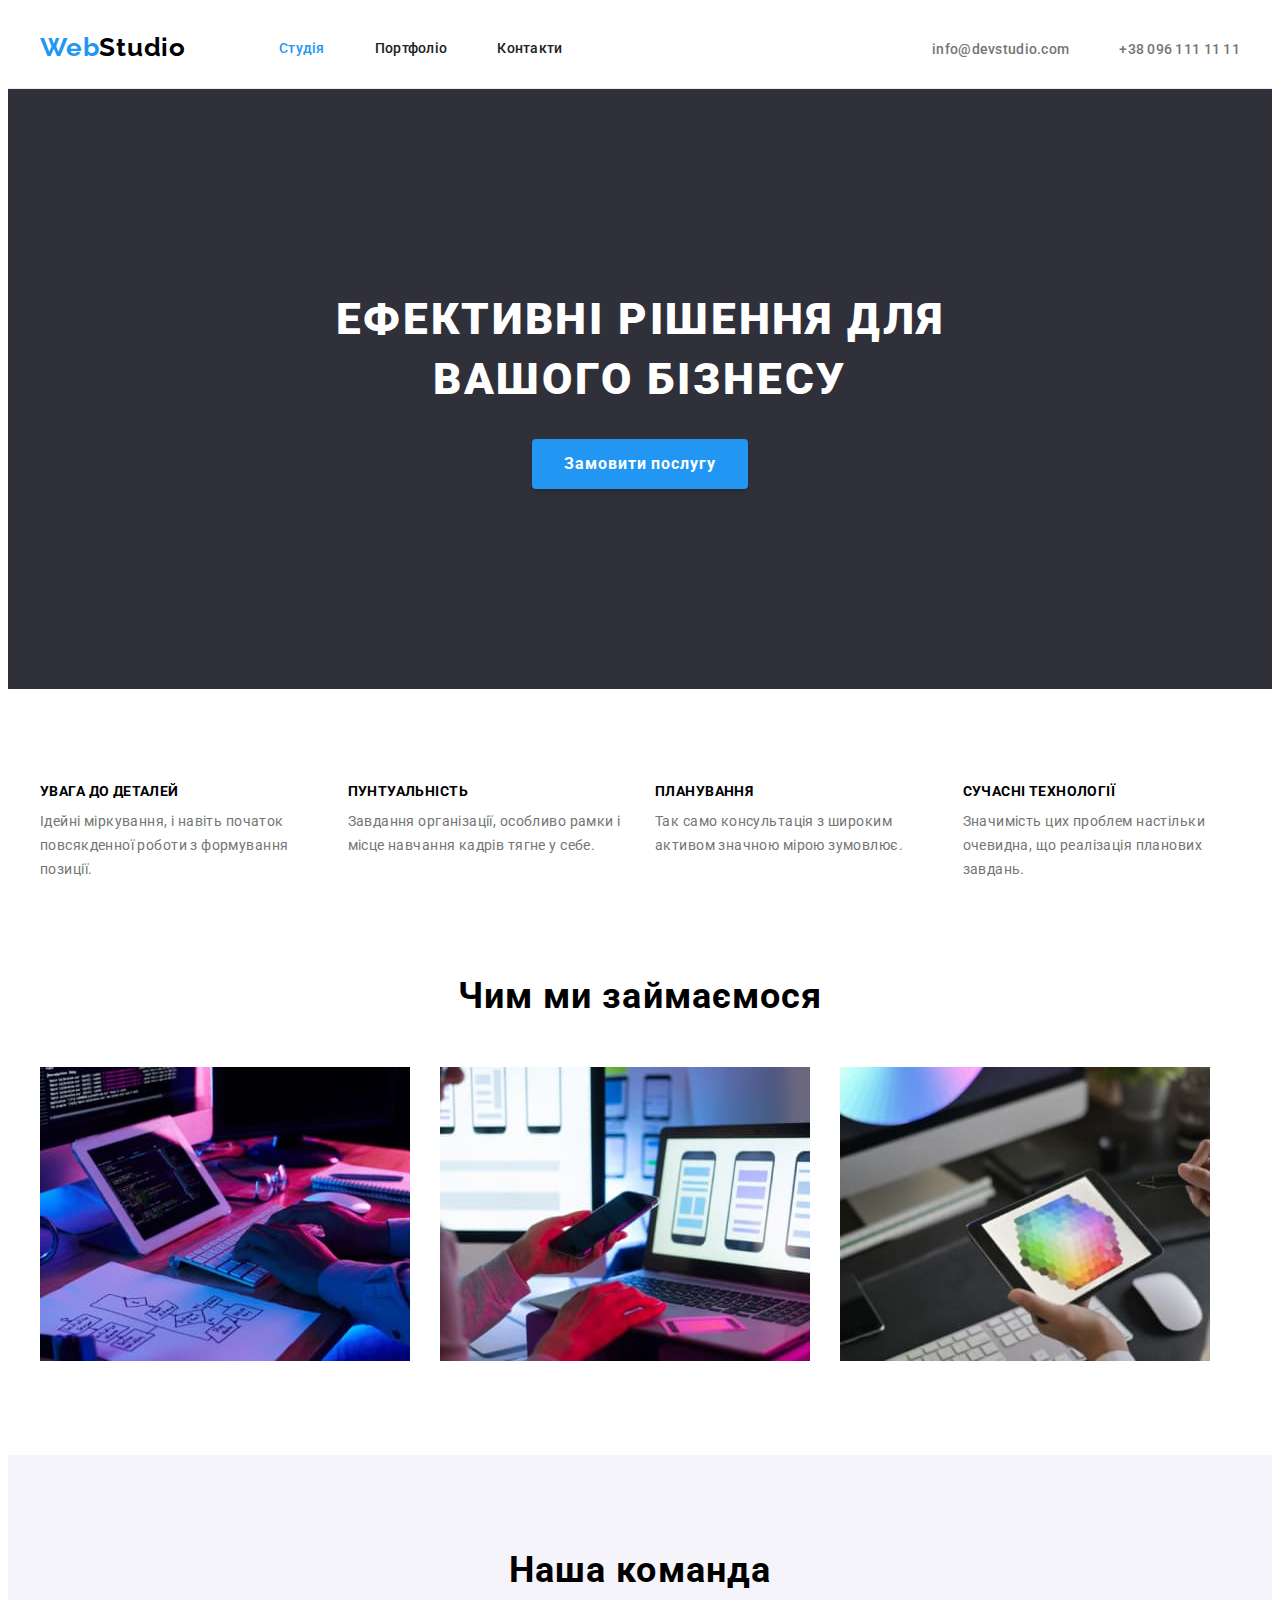
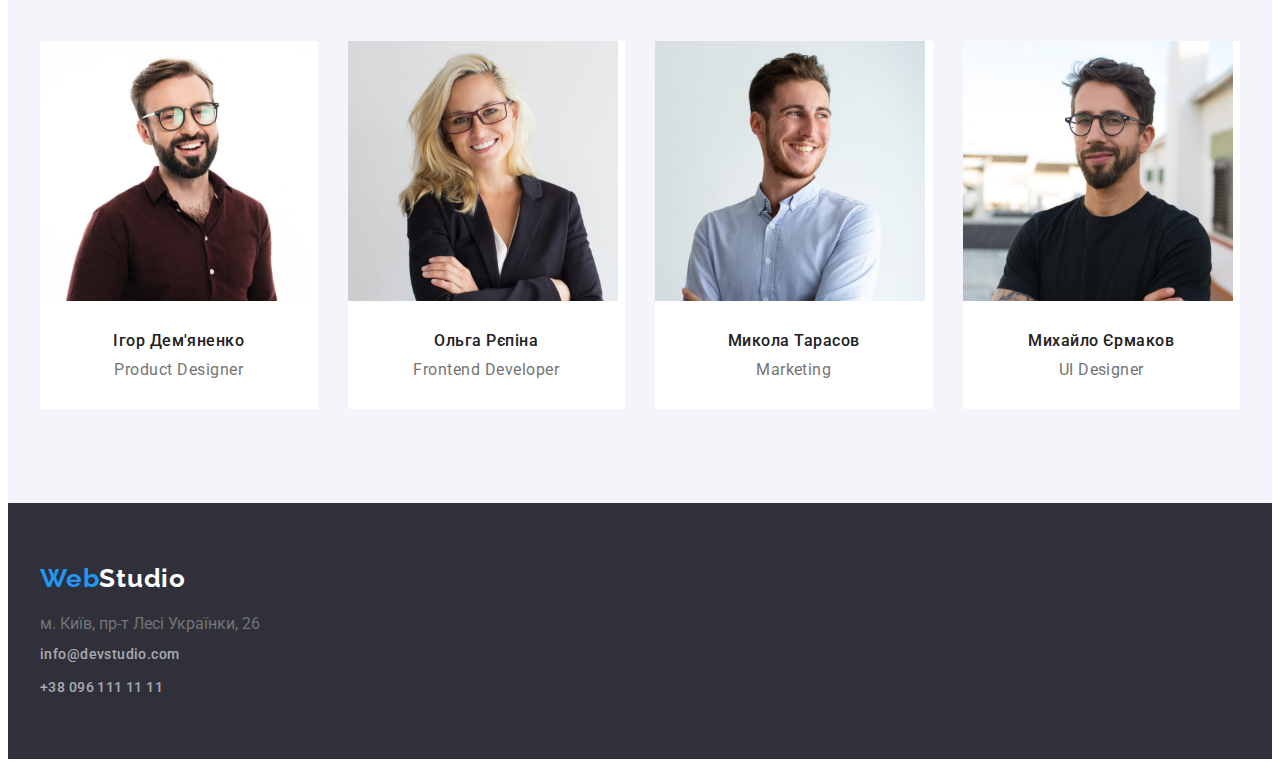
==== index.html @ ec24924f "start" ====
<!DOCTYPE html>
<html lang="uk">
  <head>
    <meta charset="UTF-8" />
    <meta http-equiv="X-UA-Compatible" content="IE=edge" />
    <meta name="viewport" content="width=device-width, initial-scale=1.0" />
    <title>Web Studio</title>
    <link
      rel="stylesheet"
      href="https://cdnjs.cloudflare.com/ajax/libs/modern-normalize/1.1.0/modern-normalize.min.css"
      integrity="sha512-wpPYUAdjBVSE4KJnH1VR1HeZfpl1ub8YT/NKx4PuQ5NmX2tKuGu6U/JRp5y+Y8XG2tV+wKQpNHVUX03MfMFn9Q=="
      crossorigin="anonymous"
      referrerpolicy="no-referrer"
    />
    <link rel="preconnect" href="https://fonts.gstatic.com" crossorigin />
    <link
      href="https://fonts.googleapis.com/css2?family=Raleway:wght@700&family=Roboto:wght@400;500;700;900&display=swap"
      rel="stylesheet"
    />
    <link rel="stylesheet" href="./styles/styles.css" />
  </head>
  <body>
    <header class="header">
      <div class="container main-nav">
        <nav>
          <a href="./index.html" class="logo-web"
            >Web<span class="logo-studio">Studio</span></a
          >
          <ul class="site-nav list">
            <li class="nav-item">
              <a href="./index.html" class="link current">Студія</a>
            </li>
            <li class="nav-item">
              <a href="./portfolio.html" class="link">Портфоліо</a>
            </li>
            <li class="nav-item"><a href="#" class="link">Контакти</a></li>
          </ul>
        </nav>
        <ul class="contacts list">
          <li class="nav-item">
            <a href="mailto:info@devstudio.com" class="contact"
              >info@devstudio.com</a
            >
          </li>
          <li class="nav-item">
            <a href="tel:+380961111111" class="contact">+38 096 111 11 11</a>
          </li>
        </ul>
      </div>
    </header>

    <main>
      <section class="hero">
        <div class="container">
          <h1 class="hero-tittle">Ефективні рішення для вашого бізнесу</h1>
          <button type="button" class="button">Замовити послугу</button>
        </div>
      </section>

      <section class="features-head section">
        <div class="container">
          <h2 class="section-tittle invisible">Наш підхід</h2>
          <ul class="features">
            <li class="features-item">
              <h3 class="features-tittle">Увага до деталей</h3>
              <p class="features-text">
                Ідейні міркування, і навіть початок повсякденної роботи з
                формування позиції.
              </p>
            </li>
            <li class="features-item">
              <h3 class="features-tittle">Пунтуальність</h3>
              <p class="features-text">
                Завдання організації, особливо рамки і місце навчання кадрів
                тягне у себе.
              </p>
            </li>
            <li class="features-item">
              <h3 class="features-tittle">Планування</h3>
              <p class="features-text">
                Так само консультація з широким активом значною мірою зумовлює.
              </p>
            </li>
            <li class="features-item">
              <h3 class="features-tittle">Сучасні технології</h3>
              <p class="features-text">
                Значимість цих проблем настільки очевидна, що реалізація
                планових завдань.
              </p>
            </li>
          </ul>
        </div>
      </section>
      <section class="our-work section">
        <div class="container">
          <h2 class="our-work-head section-tittle">Чим ми займаємося</h2>
          <ul class="our-work-list list">
            <li class="our-work-item">
              <p>
                <img
                  src="./images/img11.jpg"
                  alt="Комп’ютерні додатки"
                  width="370"
                  height="294"
                />
              </p>
            </li>
            <li class="our-work-item">
              <p>
                <img
                  src="./images/img12.jpg"
                  alt="Мобільні додатки"
                  width="370"
                  height="294"
                />
              </p>
            </li>
            <li class="our-work-item">
              <p>
                <img
                  src="./images/img13.jpg"
                  alt="Дизайнерські рішення"
                  width="370"
                  height="294"
                />
              </p>
            </li>
          </ul>
        </div>
      </section>
      <section class="section team">
        <div class="container">
          <h2 class="our-team section-tittle">Наша команда</h2>
          <ul class="our-team-list list">
            <li class="our-team-item">
              <img
                src="./images/img21.jpg"
                alt="Фото Ігор Дем'яненко"
                width="270"
                height="260"
              />
              <div class="our-team-personal">
                <h3>Ігор Дем'яненко</h3>
                <p lang="en">Product Designer</p>
              </div>
            </li>
            <li class="our-team-item">
              <img
                src="./images/img22.jpg"
                alt="Фото Ольга Рєпіна"
                width="270"
                height="260"
              />
              <div class="our-team-personal">
                <h3>Ольга Рєпіна</h3>
                <p lang="en">Frontend Developer</p>
              </div>
            </li>
            <li class="our-team-item">
              <img
                src="./images/img23.jpg"
                alt="Фото Микола Тарасов"
                width="270"
                height="260"
              />
              <div class="our-team-personal">
                <h3>Микола Тарасов</h3>
                <p lang="en">Marketing</p>
              </div>
            </li>
            <li class="our-team-item">
              <img
                src="./images/img24.jpg"
                alt="Фото Михайло Єрмаков"
                width="270"
                height="260"
              />
              <div class="our-team-personal">
                <h3>Михайло Єрмаков</h3>
                <p lang="en">UI Designer</p>
              </div>
            </li>
          </ul>
        </div>
      </section>
      <footer class="footer">
        <div class="container">
          <a href="/index.html" class="logo-web"
            >Web<span class="logo-studio">Studio</span></a
          >
          <address class="footer-cont">
            <ul class="footer-list list">
              <li class="footer-item"
                <a
                  href="https://goo.gl/maps/CPtrU1FHBa2aNyZL9"
                  target="_blank"
                  rel="noopener noreferrer nofollow"
                  class="adress"
                  >м. Київ, пр-т Лесі Українки, 26</a
                >
              </li>
              <li class="footer-item">
                <a href="mailto:info@devstudio.com" class="adress contact"
                  >info@devstudio.com</a
                >
              </li>
              <li class="footer-item">
                <a href="tel:+380961111111" class="contact"
                  >+38 096 111 11 11</a
                >
              </li>
            </ul>
          </address>
        </div>
      </footer>
    </main>
  </body>
</html>
---- styles/styles.css ----
:root {
  --primary-text-color: #757575;
  --secondary-text-color: #212121;
  --white-color: #ffffff;
  --black-color: #000000;
  --background-our-team: #f5f4fa;
  --background-hero-footer: #2f303a;
  --accent-color: #2196f3;
  --footer-contacts: rgba(255, 255, 255, 0.6);
  --portfolio-works: #eeeeee;
  --us-distance: 94px;
}
p,
h1,
h2,
h3,
h4,
h5,
h6 {
  margin: 0;
}
ul,
ol {
  margin: 0;
  padding-left: 0;
}
button {
  cursor: pointer;
}
address {
  font-style: normal;
}
img {
  display: block;
  max-width: 100%;
  height: auto;
}
body {
  background-color: var(--white-color);
  color: var(--primary-text-color);
  font-family: "Roboto", sans-serif;
}
.list {
  list-style: none;
}
.link,
.contact {
  text-decoration: none;
  font-weight: 500;
  font-size: 14px;
  line-height: calc(16 / 14);
  letter-spacing: 0.02em;
}
.link {
  color: var(--secondary-text-color);
}
.container {
  width: 1200px;
  padding-left: 15px;
  padding-right: 15px;
  margin: 0 auto;
}
/* NAV */
.header {
  border-bottom: 1px solid rgba(236, 236, 236, 1);
}
.main-nav {
  display: flex;
  align-items: center;
  justify-content: space-between;
}
nav {
  display: flex;
  align-items: center;
}
.site-nav {
  display: flex;
  margin-left: 93px;
}
.contacts {
  display: flex;
  margin-left: auto;
}
.contacts .nav-item:not(:last-child),
.site-nav .nav-item:not(:last-child) {
  margin-right: 50px;
}
.logo-web,
.logo-studio {
  text-decoration: none;
  font-family: "Raleway";
  font-style: normal;
  font-weight: 700;
  font-size: 26px;
  line-height: calc(31 / 26);
  letter-spacing: 0.03em;
}
.logo-web {
  color: var(--accent-color);
  padding-top: 24px;
  padding-bottom: 25px;
}
.logo-studio {
  color: var(--black-color);
}
.site-nav .link {
  padding-top: 32px;
  padding-bottom: 32px;
}
.site-nav .link {
  display: block;
}
.site-nav .link:hover,
.site-nav .link:focus {
  color: var(--accent-color);
}
.site-nav .link.current {
  color: var(--accent-color);
}
.contact {
  color: var(--primary-text-color);
}

.contacts a {
  padding: 32px 0px;
}

.contacts .contact:hover,
.contacts .contact:focus {
  color: var(--accent-color);
}
/* HERO */
.hero {
  background-color: var(--background-hero-footer);
  padding-top: 200px;
  padding-bottom: 200px;
}
.hero-tittle {
  max-width: 696px;
  margin-left: auto;
  margin-right: auto;
  margin-bottom: 30px;
  font-weight: 900;
  font-size: 44px;
  line-height: calc(60 / 44);
  text-align: center;
  letter-spacing: 0.06em;
  text-transform: uppercase;
  color: var(--white-color);
}
.button {
  font-family: inherit;
  font-weight: 700;
  font-size: 16px;
  line-height: calc(30 / 16);
  display: flex;
  display: block;
  align-items: center;
  text-align: center;
  letter-spacing: 0.06em;
  color: var(--white-color);
  background: var(--accent-color);
  box-shadow: 0px 4px 4px rgba(0, 0, 0, 0.15);
  border: none;
  border-radius: 4px;
  cursor: pointer;
  min-width: 216px;
  padding: 10px 32px;
  margin: 0 auto;
}
.button:hover,
.button:focus {
  background-color: #188ce8;
}
/* Features */
.invisible {
  position: absolute;
  white-space: nowrap;
  width: 1px;
  height: 1px;
  overflow: hidden;
  border: 0;
  padding: 0;
  clip: rect(0 0 0 0);
  clip-path: inset(50%);
  margin: -1px;
}

.section-tittle {
  font-weight: 700;
  font-size: 36px;
  line-height: calc(42 / 36);
  text-align: center;
  letter-spacing: 0.03em;
  color: var(--black-color);
}
.features {
  list-style: none;
  display: flex;
  gap: 30px;
}
.features-tittle {
  font-weight: 700;
  font-size: 14px;
  line-height: calc(16 / 14);
  letter-spacing: 0.03em;
  text-transform: uppercase;
  color: var(--black-color);
  margin-bottom: 10px;
}
.features-item {
  flex-basis: calc((100% - 90px) / 4);
}
.features-text {
  font-size: 14px;
  line-height: calc(24 / 14);
  letter-spacing: 0.03em;
  color: var(--primary-text-color);
}
.features-head {
  padding: var(--us-distance) 0;
}
/* OUR WORK */
.our-work {
  padding-bottom: var(--us-distance);
}
.our-work-head {
  margin-bottom: 50px;
}
.our-work-item {
  width: calc((100%-60px) / 3);
}

.our-work-list {
  display: flex;
  gap: 30px;
}

/* OUR TEAM */
.team {
  padding: var(--us-distance) 0;
}
.our-team-list {
  display: flex;
  gap: 30px;
}
.our-team-item {
  flex-basis: calc((100% - 90px) / 4);
}
.section.team {
  background-color: var(--background-our-team);
}
.our-team {
  margin-bottom: 50px;
}
.section.team p,
.section.team h3 {
  font-size: 16px;
  line-height: calc(19 / 16);
  text-align: center;
  letter-spacing: 0.03em;
}

.section.team h3 {
  font-weight: 500;
  color: var(--secondary-text-color);
  margin-bottom: 10px;
}
.section.team p {
  color: var(--primary-text-color);
}
.section.team li {
  background-color: var(--white-color);
}
.our-team-personal {
  padding: 30px;
}
/*Footer section*/
.footer {
  background-color: var(--background-hero-footer);
  padding: 60px 0;
}
.footer .logo-studio {
  color: var(--white-color);
}
.footer .logo-web {
  display: flex;
  padding: 0;
  margin-bottom: 20px;
}

.footer .adress,
.footer .contact {
  text-decoration: none;
  font-size: 14px;
  line-height: calc(24 / 14);
  letter-spacing: 0.03em;
  font-style: normal;
}
.footer .adress {
  color: var(--white-color);
}
.footer .contact {
  color: var(--footer-contacts);
}
.footer-item:not(:last-child) {
  margin-bottom: 9px;
}

/*Porrtfolio*/
.our-works-section {
  padding: var(--us-distance) 0px;
}
.our-works-button {
  font-family: inherit;
  font-weight: 500;
  font-size: 16px;
  line-height: calc(26 / 16);
  text-align: center;
  letter-spacing: 0.03em;
  color: var(--secondary-text-color);
  border: none;
  height: 38px;
  left: 593px;
  top: 174px;
  background: var(--background-our-team);
  border-radius: 4px;
  cursor: pointer;
  padding: 6px 22px;
}
.our-works {
  display: flex;
  flex-wrap: wrap;
  gap: 8px;
  max-width: 575px;
  margin-left: auto;
  margin-right: auto;
  margin-left: auto;
  margin-right: auto;
  margin-bottom: 50px;
}
.our-works-button:hover,
.our-works-button:focus {
  height: 38px;
  left: 593px;
  top: 174px;
  color: var(--portfolio-works);
  background: var(--accent-color);
  box-shadow: 0px 3px 1px rgba(0, 0, 0, 0.1);
  border-radius: 4px;
}
.example-name {
  margin-bottom: 4px;
  font-weight: 700;
  font-size: 18px;
  line-height: 2;
  letter-spacing: 0.06em;
  color: var(--black-color);
}
.example-descr {
  font-size: 16px;
  line-height: calc(30 / 16);
  letter-spacing: 0.03em;
}
.examle li {
  background-color: #eeeeee;
}
.example {
  display: flex;
  flex-wrap: wrap;
  gap: 30px;
}
.example-item {
  width: calc((100% - 60px) / 3);
}
.example-text {
  padding: 20px 24px;
  border: 1px solid rgba(238, 238, 238, 1);
  border-top: none;
}
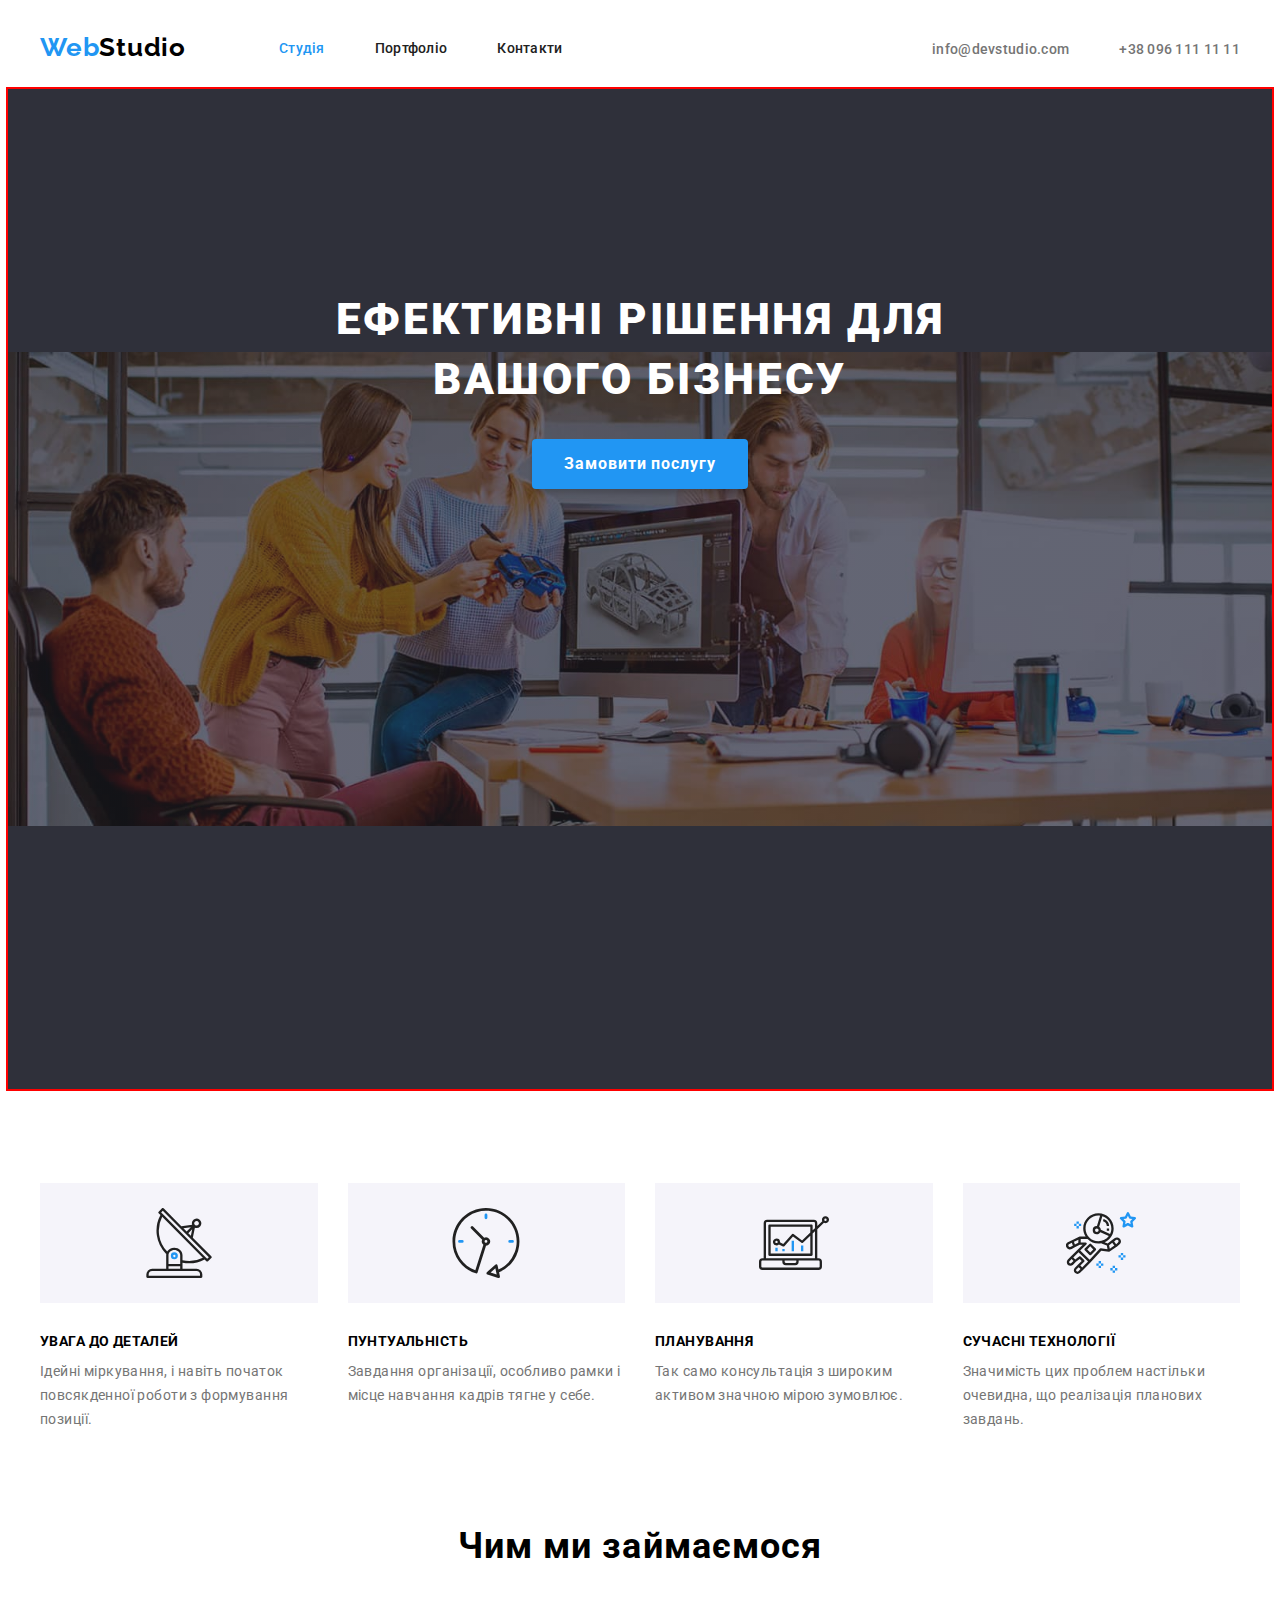
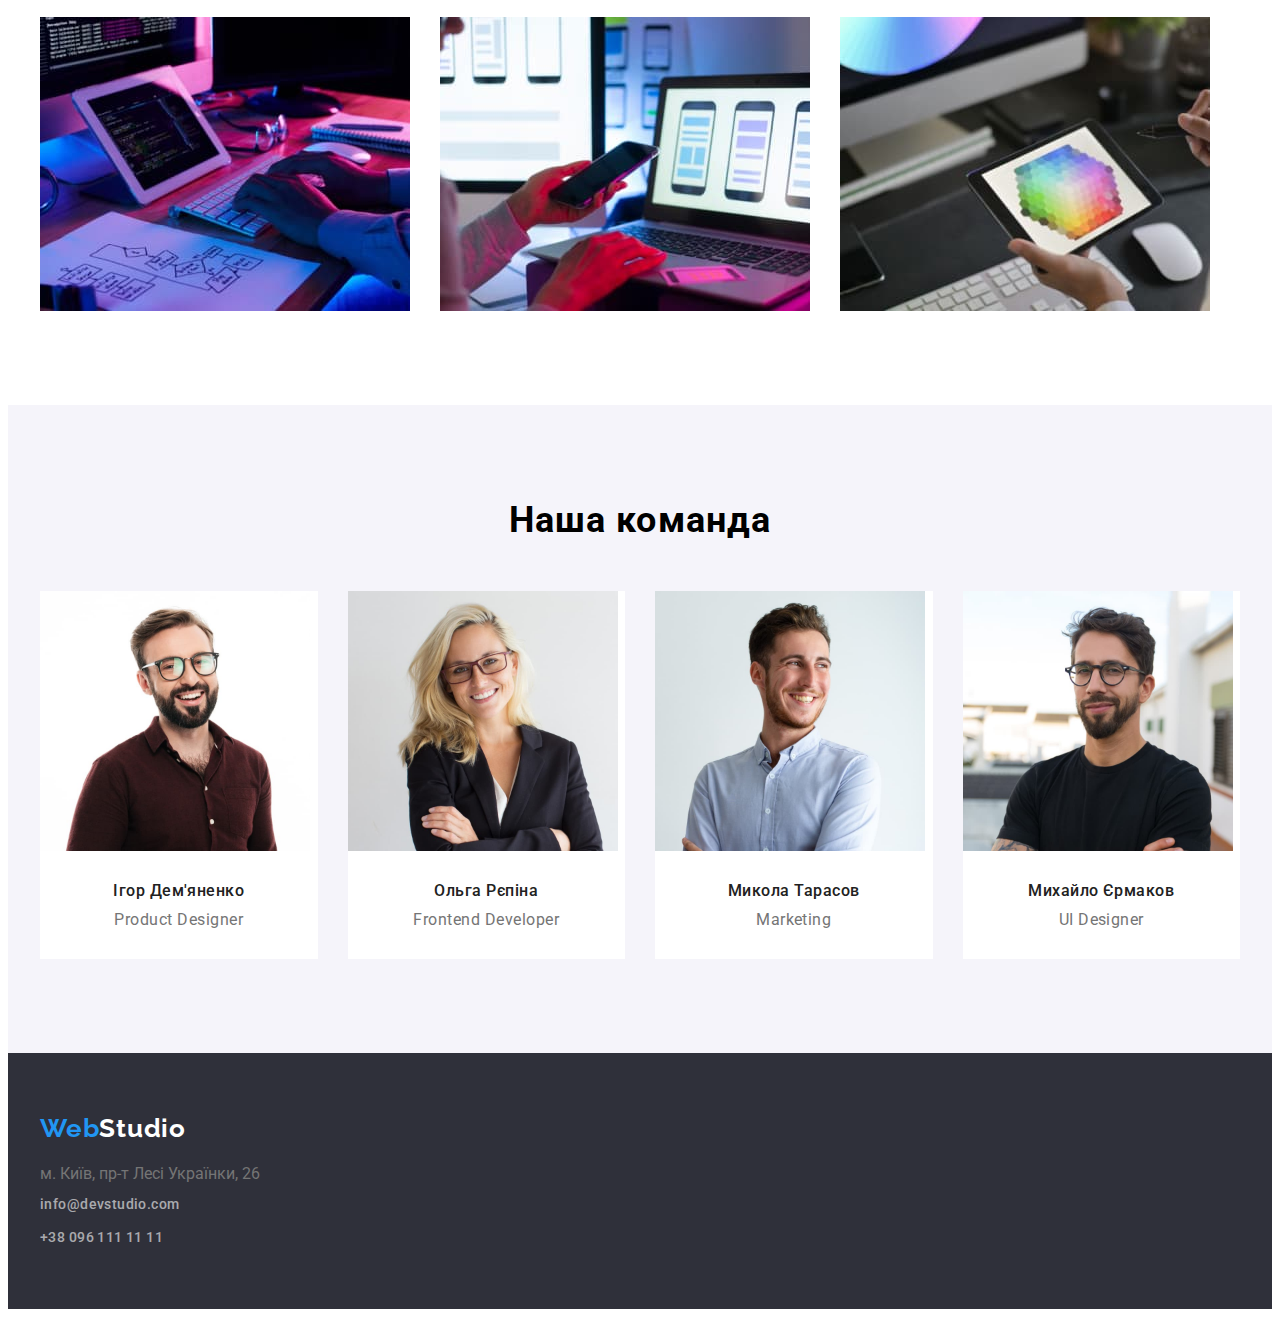
==== commit 683e5ab0: "1110" ====
--- a/index.html
+++ b/index.html
@@ -50,38 +50,40 @@
     </header>
 
     <main>
-      <section class="hero">
-        <div class="container">
-          <h1 class="hero-tittle">Ефективні рішення для вашого бізнесу</h1>
-          <button type="button" class="button">Замовити послугу</button>
-        </div>
-      </section>
+      <div class="">
+        <section class="hero overlay">
+          <div class="container">
+            <h1 class="hero-tittle">Ефективні рішення для вашого бізнесу</h1>
+            <button type="button" class="button">Замовити послугу</button>
+          </div>
+        </section>
+      </div>
 
       <section class="features-head section">
         <div class="container">
           <h2 class="section-tittle invisible">Наш підхід</h2>
           <ul class="features">
-            <li class="features-item">
+            <li class="features-item icon-antenna">
               <h3 class="features-tittle">Увага до деталей</h3>
               <p class="features-text">
                 Ідейні міркування, і навіть початок повсякденної роботи з
                 формування позиції.
               </p>
             </li>
-            <li class="features-item">
+            <li class="features-item icon-clock">
               <h3 class="features-tittle">Пунтуальність</h3>
               <p class="features-text">
                 Завдання організації, особливо рамки і місце навчання кадрів
                 тягне у себе.
               </p>
             </li>
-            <li class="features-item">
+            <li class="features-item icon-diagram">
               <h3 class="features-tittle">Планування</h3>
               <p class="features-text">
                 Так само консультація з широким активом значною мірою зумовлює.
               </p>
             </li>
-            <li class="features-item">
+            <li class="features-item icon-astronaut">
               <h3 class="features-tittle">Сучасні технології</h3>
               <p class="features-text">
                 Значимість цих проблем настільки очевидна, що реалізація
--- a/styles/styles.css
+++ b/styles/styles.css
@@ -172,6 +172,22 @@
 .button:focus {
   background-color: #188ce8;
 }
+.hero {
+  height: 600px;
+  max-width: 1600px;
+  margin-left: auto;
+  margin-right: auto;
+  outline: 2px solid red;
+  background-image: linear-gradient(
+      to right,
+      rgba(47, 48, 58, 0.4),
+      rgba(47, 48, 58, 0.4)
+    ),
+    url(../images/hero.jpg);
+  background-size: contain;
+  background-repeat: no-repeat;
+  background-position: center;
+}
 /* Features */
 .invisible {
   position: absolute;
@@ -211,6 +227,28 @@
 .features-item {
   flex-basis: calc((100% - 90px) / 4);
 }
+.features-item::before {
+  display: block;
+  content: "";
+  height: 120px;
+
+  background-repeat: no-repeat;
+  background-position: center;
+  background-color: var(--background-our-team);
+  margin-bottom: 30px;
+}
+.features-item.icon-antenna::before {
+  background-image: url(../images/antenna.svg);
+}
+.features-item.icon-clock::before {
+  background-image: url(../images/clock.svg);
+}
+.features-item.icon-diagram::before {
+  background-image: url(../images/diagram.svg);
+}
+.features-item.icon-astronaut::before {
+  background-image: url(../images/astronaut.svg);
+}
 .features-text {
   font-size: 14px;
   line-height: calc(24 / 14);
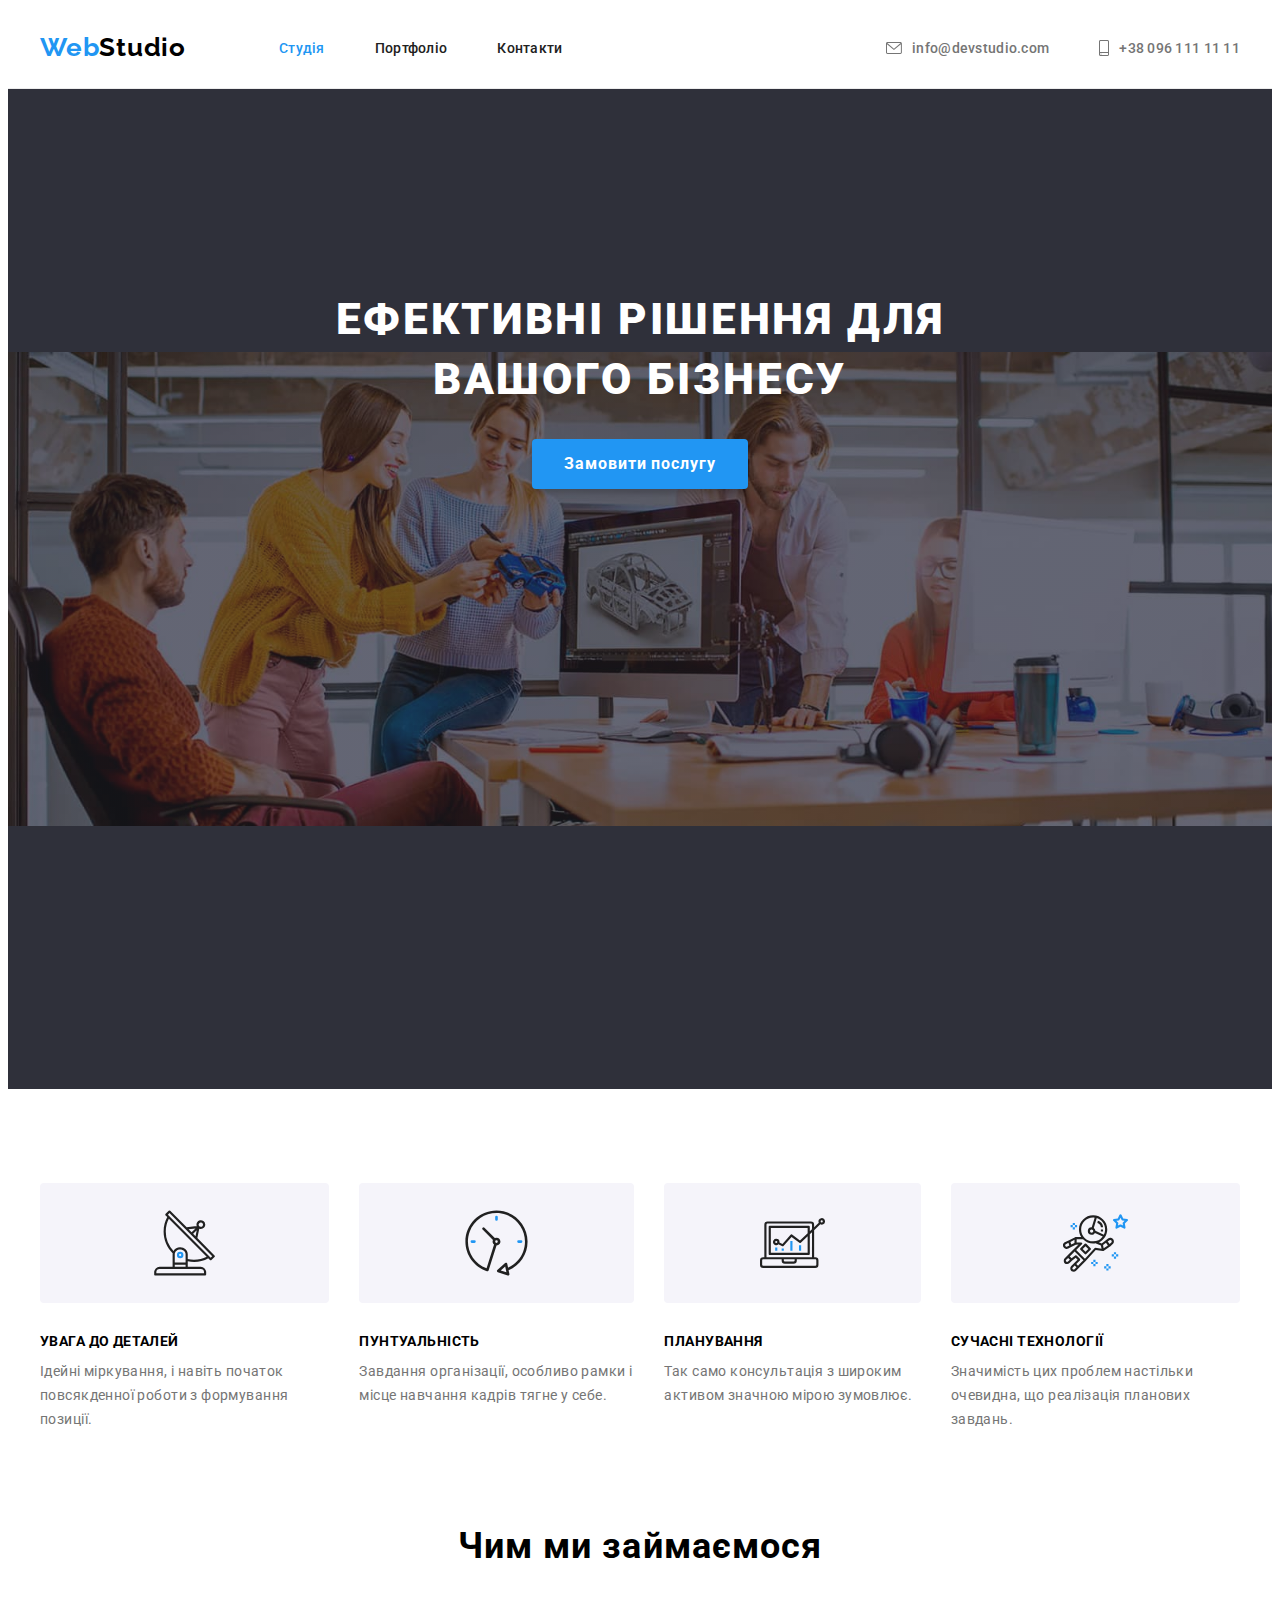
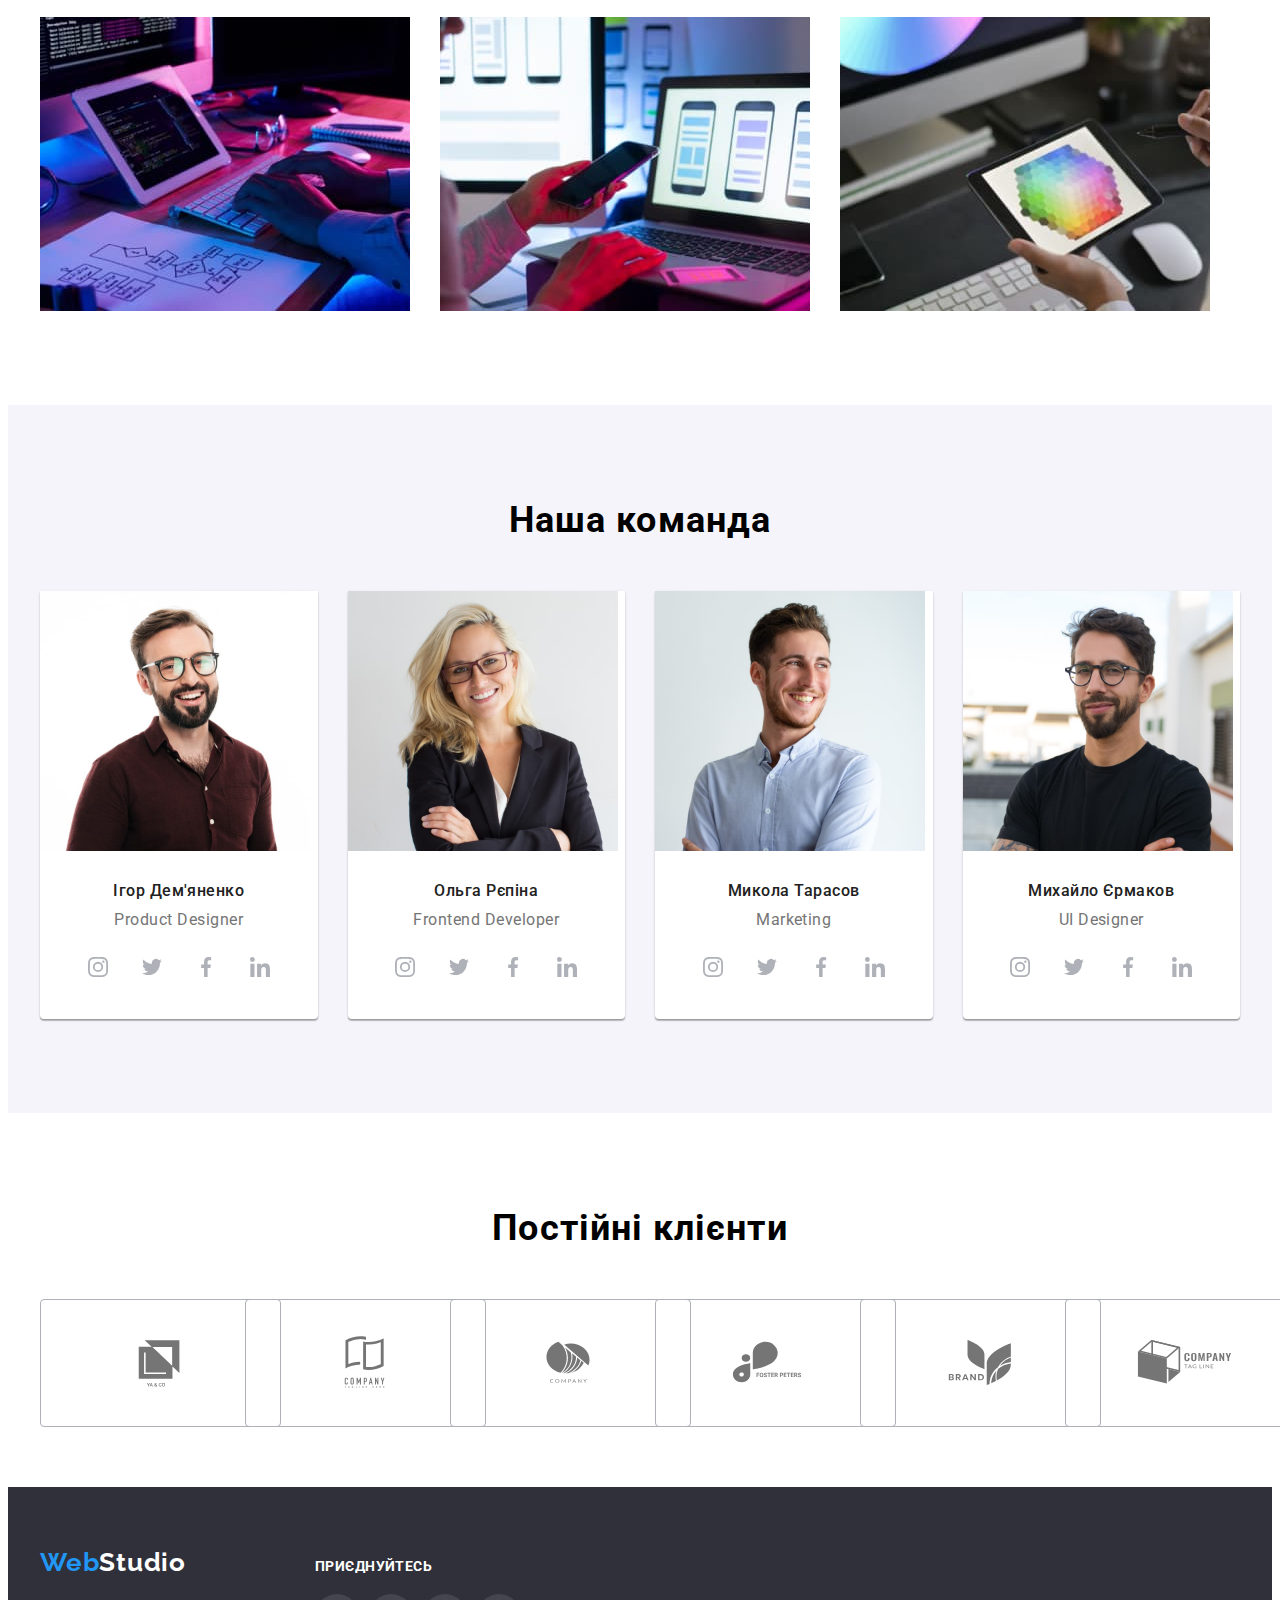
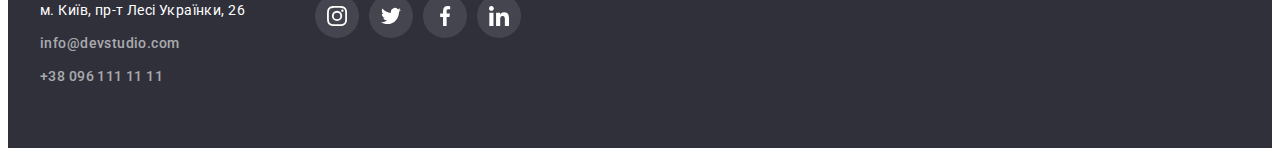
==== commit 23392e95: "19102022" ====
--- a/index.html
+++ b/index.html
@@ -19,6 +19,7 @@
     />
     <link rel="stylesheet" href="./styles/styles.css" />
   </head>
+
   <body>
     <header class="header">
       <div class="container main-nav">
@@ -39,51 +40,75 @@
         <ul class="contacts list">
           <li class="nav-item">
             <a href="mailto:info@devstudio.com" class="contact"
+              ><svg width="16px" height="12px" class="contacts-icon">
+                <use href="./images/icons.svg#icon-envelope"></use></svg
               >info@devstudio.com</a
             >
           </li>
           <li class="nav-item">
-            <a href="tel:+380961111111" class="contact">+38 096 111 11 11</a>
+            <a href="tel:+380961111111" class="contact"
+              ><svg width="10px" height="16px" class="contacts-icon">
+                <use href="./images/icons.svg#icon-smartphone"></use></svg
+              >+38 096 111 11 11</a
+            >
           </li>
         </ul>
       </div>
     </header>
 
     <main>
-      <div class="">
-        <section class="hero overlay">
-          <div class="container">
-            <h1 class="hero-tittle">Ефективні рішення для вашого бізнесу</h1>
-            <button type="button" class="button">Замовити послугу</button>
-          </div>
-        </section>
-      </div>
+      <section class="hero overlay">
+        <div class="container">
+          <h1 class="hero-tittle">Ефективні рішення для вашого бізнесу</h1>
+          <button type="button" class="button">Замовити послугу</button>
+        </div>
+      </section>
 
       <section class="features-head section">
         <div class="container">
           <h2 class="section-tittle invisible">Наш підхід</h2>
           <ul class="features">
-            <li class="features-item icon-antenna">
+            <li class="features-item">
+              <div class="features-div">
+                <svg width="65px" height="70px" class="features-icon">
+                  <use href="./images/icons.svg#icon-antenna"></use>
+                </svg>
+              </div>
               <h3 class="features-tittle">Увага до деталей</h3>
               <p class="features-text">
                 Ідейні міркування, і навіть початок повсякденної роботи з
                 формування позиції.
               </p>
             </li>
-            <li class="features-item icon-clock">
+            <li class="features-item">
+              <div class="features-div">
+                <svg width="65px" height="70px" class="features-icon">
+                  <use href="./images/icons.svg#icon-clock"></use>
+                </svg>
+              </div>
               <h3 class="features-tittle">Пунтуальність</h3>
               <p class="features-text">
                 Завдання організації, особливо рамки і місце навчання кадрів
                 тягне у себе.
               </p>
             </li>
-            <li class="features-item icon-diagram">
+            <li class="features-item">
+              <div class="features-div">
+                <svg width="65px" height="70px" class="features-diagram">
+                  <use href="./images/icons.svg#icon-diagram"></use>
+                </svg>
+              </div>
               <h3 class="features-tittle">Планування</h3>
               <p class="features-text">
                 Так само консультація з широким активом значною мірою зумовлює.
               </p>
             </li>
-            <li class="features-item icon-astronaut">
+            <li class="features-item">
+              <div class="features-div">
+                <svg width="65px" height="70px" class="features-icon">
+                  <use href="./images/icons.svg#icon-astronaut"></use>
+                </svg>
+              </div>
               <h3 class="features-tittle">Сучасні технології</h3>
               <p class="features-text">
                 Значимість цих проблем настільки очевидна, що реалізація
@@ -144,6 +169,51 @@
               <div class="our-team-personal">
                 <h3>Ігор Дем'яненко</h3>
                 <p lang="en">Product Designer</p>
+                <ul class="team-soc-list list">
+                  <li class="team-soc-item">
+                    <a
+                      href=""
+                      class="team-soc-link link"
+                      target="_blank"
+                      rel="noopener noreferrer nofollow"
+                    >
+                      <svg class="team-soc-icon" width="20" height="20">
+                        <use
+                          href="./images/icons.svg#icon-instagram"
+                        ></use></svg
+                    ></a>
+                  </li>
+                  <li class="team-soc-item">
+                    <a
+                      href=""
+                      class="team-soc-link link"
+                      target="_blank"
+                      rel="noopener noreferrer nofollow"
+                      ><svg class="team-soc-icon" width="20" height="20">
+                        <use href="./images/icons.svg#icon-twitter"></use></svg
+                    ></a>
+                  </li>
+                  <li class="team-soc-item">
+                    <a
+                      href=""
+                      class="team-soc-link link"
+                      target="_blank"
+                      rel="noopener noreferrer nofollow"
+                      ><svg class="team-soc-icon" width="20" height="20">
+                        <use href="./images/icons.svg#icon-facebook"></use></svg
+                    ></a>
+                  </li>
+                  <li class="team-soc-item">
+                    <a
+                      href=""
+                      class="team-soc-link link"
+                      target="_blank"
+                      rel="noopener noreferrer nofollow"
+                      ><svg class="team-soc-icon" width="20" height="20">
+                        <use href="./images/icons.svg#icon-linkedin"></use></svg
+                    ></a>
+                  </li>
+                </ul>
               </div>
             </li>
             <li class="our-team-item">
@@ -156,6 +226,51 @@
               <div class="our-team-personal">
                 <h3>Ольга Рєпіна</h3>
                 <p lang="en">Frontend Developer</p>
+                <ul class="team-soc-list list">
+                  <li class="team-soc-item">
+                    <a
+                      href=""
+                      class="team-soc-link link"
+                      target="_blank"
+                      rel="noopener noreferrer nofollow"
+                    >
+                      <svg class="team-soc-icon" width="20" height="20">
+                        <use
+                          href="./images/icons.svg#icon-instagram"
+                        ></use></svg
+                    ></a>
+                  </li>
+                  <li class="team-soc-item">
+                    <a
+                      href=""
+                      class="team-soc-link link"
+                      target="_blank"
+                      rel="noopener noreferrer nofollow"
+                      ><svg class="team-soc-icon" width="20" height="20">
+                        <use href="./images/icons.svg#icon-twitter"></use></svg
+                    ></a>
+                  </li>
+                  <li class="team-soc-item">
+                    <a
+                      href=""
+                      class="team-soc-link link"
+                      target="_blank"
+                      rel="noopener noreferrer nofollow"
+                      ><svg class="team-soc-icon" width="20" height="20">
+                        <use href="./images/icons.svg#icon-facebook"></use></svg
+                    ></a>
+                  </li>
+                  <li class="team-soc-item">
+                    <a
+                      href=""
+                      class="team-soc-link link"
+                      target="_blank"
+                      rel="noopener noreferrer nofollow"
+                      ><svg class="team-soc-icon" width="20" height="20">
+                        <use href="./images/icons.svg#icon-linkedin"></use></svg
+                    ></a>
+                  </li>
+                </ul>
               </div>
             </li>
             <li class="our-team-item">
@@ -168,6 +283,51 @@
               <div class="our-team-personal">
                 <h3>Микола Тарасов</h3>
                 <p lang="en">Marketing</p>
+                <ul class="team-soc-list list">
+                  <li class="team-soc-item">
+                    <a
+                      href=""
+                      class="team-soc-link link"
+                      target="_blank"
+                      rel="noopener noreferrer nofollow"
+                    >
+                      <svg class="team-soc-icon" width="20" height="20">
+                        <use
+                          href="./images/icons.svg#icon-instagram"
+                        ></use></svg
+                    ></a>
+                  </li>
+                  <li class="team-soc-item">
+                    <a
+                      href=""
+                      class="team-soc-link link"
+                      target="_blank"
+                      rel="noopener noreferrer nofollow"
+                      ><svg class="team-soc-icon" width="20" height="20">
+                        <use href="./images/icons.svg#icon-twitter"></use></svg
+                    ></a>
+                  </li>
+                  <li class="team-soc-item">
+                    <a
+                      href=""
+                      class="team-soc-link link"
+                      target="_blank"
+                      rel="noopener noreferrer nofollow"
+                      ><svg class="team-soc-icon" width="20" height="20">
+                        <use href="./images/icons.svg#icon-facebook"></use></svg
+                    ></a>
+                  </li>
+                  <li class="team-soc-item">
+                    <a
+                      href=""
+                      class="team-soc-link link"
+                      target="_blank"
+                      rel="noopener noreferrer nofollow"
+                      ><svg class="team-soc-icon" width="20" height="20">
+                        <use href="./images/icons.svg#icon-linkedin"></use></svg
+                    ></a>
+                  </li>
+                </ul>
               </div>
             </li>
             <li class="our-team-item">
@@ -180,19 +340,116 @@
               <div class="our-team-personal">
                 <h3>Михайло Єрмаков</h3>
                 <p lang="en">UI Designer</p>
+                <ul class="team-soc-list list">
+                  <li class="team-soc-item">
+                    <a
+                      href=""
+                      class="team-soc-link link"
+                      target="_blank"
+                      rel="noopener noreferrer nofollow"
+                    >
+                      <svg class="team-soc-icon" width="20" height="20">
+                        <use
+                          href="./images/icons.svg#icon-instagram"
+                        ></use></svg
+                    ></a>
+                  </li>
+                  <li class="team-soc-item">
+                    <a
+                      href=""
+                      class="team-soc-link link"
+                      target="_blank"
+                      rel="noopener noreferrer nofollow"
+                      ><svg class="team-soc-icon" width="20" height="20">
+                        <use href="./images/icons.svg#icon-twitter"></use></svg
+                    ></a>
+                  </li>
+                  <li class="team-soc-item">
+                    <a
+                      href=""
+                      class="team-soc-link link"
+                      target="_blank"
+                      rel="noopener noreferrer nofollow"
+                      ><svg class="team-soc-icon" width="20" height="20">
+                        <use href="./images/icons.svg#icon-facebook"></use></svg
+                    ></a>
+                  </li>
+                  <li class="team-soc-item">
+                    <a
+                      href=""
+                      class="team-soc-link link"
+                      target="_blank"
+                      rel="noopener noreferrer nofollow"
+                      ><svg class="team-soc-icon" width="20" height="20">
+                        <use href="./images/icons.svg#icon-linkedin"></use></svg
+                    ></a>
+                  </li>
+                </ul>
               </div>
             </li>
           </ul>
         </div>
       </section>
-      <footer class="footer">
+
+      <section class="section clients">
         <div class="container">
+          <h2 class="our-clients section-tittle">Постійні клієнти</h2>
+          <ul class="our-clients-list list">
+            <li class="our-clients-link">
+              <a class="our-clients-item" href="./index.html">
+                <svg width="106px" height="60" class="clients-icon">
+                  <use href="./images/icons.svg#icon-logo-one"></use>
+                </svg>
+              </a>
+            </li>
+            <li class="our-clients-link">
+              <a class="our-clients-item" href="./index.html">
+                <svg width="106px" height="60" class="clients-icon">
+                  <use href="./images/icons.svg#icon-logo-two"></use>
+                </svg>
+              </a>
+            </li>
+            <li class="our-clients-link">
+              <a class="our-clients-item" href="./index.html">
+                <svg width="106px" height="60" class="clients-icon">
+                  <use href="./images/icons.svg#icon-logo-three"></use>
+                </svg>
+              </a>
+            </li>
+            <li class="our-clients-link">
+              <a class="our-clients-item" href="./index.html">
+                <svg width="106px" height="60" class="clients-icon">
+                  <use href="./images/icons.svg#icon-logo-four"></use>
+                </svg>
+              </a>
+            </li>
+            <li class="our-clients-link">
+              <a class="our-clients-item" href="./index.html">
+                <svg width="106px" height="60" class="clients-icon">
+                  <use href="./images/icons.svg#icon-logo-five"></use>
+                </svg>
+              </a>
+            </li>
+            <li class="our-clients-link">
+              <a class="our-clients-item" href="./index.html">
+                <svg width="106px" height="60" class="clients-icon">
+                  <use href="./images/icons.svg#icon-logo-six"></use>
+                </svg>
+              </a>
+            </li>
+          </ul>
+        </div>
+      </section>
+    </main>
+    <footer class="footer">
+      <div class="footer-main container">
+        <div class="footer-contacts">
           <a href="/index.html" class="logo-web"
             >Web<span class="logo-studio">Studio</span></a
           >
           <address class="footer-cont">
             <ul class="footer-list list">
-              <li class="footer-item"
+              <li class="footer-item">
                 <a
                   href="https://goo.gl/maps/CPtrU1FHBa2aNyZL9"
                   target="_blank"
@@ -214,7 +471,53 @@
             </ul>
           </address>
         </div>
-      </footer>
-    </main>
+        <div class="footer-soc">
+          <h2 class="footer-soc-title">Приєднуйтесь</h2>
+          <ul class="footer-soc-list list">
+            <li class="footer-soc-item">
+              <a
+                href=""
+                class="footer-soc-link link"
+                target="_blank"
+                rel="noopener noreferrer nofollow"
+              >
+                <svg class="footer-soc-icon" width="20" height="20">
+                  <use href="./images/icons.svg#icon-instagram"></use></svg
+              ></a>
+            </li>
+            <li class="footer-soc-item">
+              <a
+                href=""
+                class="footer-soc-link link"
+                target="_blank"
+                rel="noopener noreferrer nofollow"
+                ><svg class="footer-soc-icon" width="20" height="20">
+                  <use href="./images/icons.svg#icon-twitter"></use></svg
+              ></a>
+            </li>
+            <li class="footer-soc-item">
+              <a
+                href=""
+                class="footer-soc-link link"
+                target="_blank"
+                rel="noopener noreferrer nofollow"
+                ><svg class="footer-soc-icon" width="20" height="20">
+                  <use href="./images/icons.svg#icon-facebook"></use></svg
+              ></a>
+            </li>
+            <li class="footer-soc-item">
+              <a
+                href=""
+                class="footer-soc-link link"
+                target="_blank"
+                rel="noopener noreferrer nofollow"
+                ><svg class="footer-soc-icon" width="20" height="20">
+                  <use href="./images/icons.svg#icon-linkedin"></use></svg
+              ></a>
+            </li>
+          </ul>
+        </div>
+      </div>
+    </footer>
   </body>
 </html>
--- a/styles/styles.css
+++ b/styles/styles.css
@@ -7,9 +7,11 @@
   --background-hero-footer: #2f303a;
   --accent-color: #2196f3;
   --footer-contacts: rgba(255, 255, 255, 0.6);
+  --icon-color: #afb1b8;
   --portfolio-works: #eeeeee;
   --us-distance: 94px;
 }
+
 p,
 h1,
 h2,
@@ -19,30 +21,37 @@
 h6 {
   margin: 0;
 }
+
 ul,
 ol {
   margin: 0;
   padding-left: 0;
 }
+
 button {
   cursor: pointer;
 }
+
 address {
   font-style: normal;
 }
+
 img {
   display: block;
   max-width: 100%;
   height: auto;
 }
+
 body {
   background-color: var(--white-color);
   color: var(--primary-text-color);
   font-family: "Roboto", sans-serif;
 }
+
 .list {
   list-style: none;
 }
+
 .link,
 .contact {
   text-decoration: none;
@@ -51,40 +60,49 @@
   line-height: calc(16 / 14);
   letter-spacing: 0.02em;
 }
+
 .link {
   color: var(--secondary-text-color);
 }
+
 .container {
   width: 1200px;
   padding-left: 15px;
   padding-right: 15px;
   margin: 0 auto;
 }
+
 /* NAV */
 .header {
   border-bottom: 1px solid rgba(236, 236, 236, 1);
 }
+
 .main-nav {
   display: flex;
   align-items: center;
   justify-content: space-between;
 }
+
 nav {
   display: flex;
   align-items: center;
 }
+
 .site-nav {
   display: flex;
   margin-left: 93px;
 }
+
 .contacts {
   display: flex;
   margin-left: auto;
 }
+
 .contacts .nav-item:not(:last-child),
 .site-nav .nav-item:not(:last-child) {
   margin-right: 50px;
 }
+
 .logo-web,
 .logo-studio {
   text-decoration: none;
@@ -95,30 +113,39 @@
   line-height: calc(31 / 26);
   letter-spacing: 0.03em;
 }
+
 .logo-web {
   color: var(--accent-color);
   padding-top: 24px;
   padding-bottom: 25px;
 }
+
 .logo-studio {
   color: var(--black-color);
 }
+
 .site-nav .link {
   padding-top: 32px;
   padding-bottom: 32px;
 }
+
 .site-nav .link {
   display: block;
 }
+
 .site-nav .link:hover,
 .site-nav .link:focus {
   color: var(--accent-color);
 }
+
 .site-nav .link.current {
   color: var(--accent-color);
 }
+
 .contact {
   color: var(--primary-text-color);
+  display: flex;
+  align-items: center;
 }
 
 .contacts a {
@@ -129,12 +156,19 @@
 .contacts .contact:focus {
   color: var(--accent-color);
 }
+
+.contacts-icon {
+  fill: currentColor;
+  margin-right: 10px;
+}
+
 /* HERO */
 .hero {
   background-color: var(--background-hero-footer);
   padding-top: 200px;
   padding-bottom: 200px;
 }
+
 .hero-tittle {
   max-width: 696px;
   margin-left: auto;
@@ -148,6 +182,7 @@
   text-transform: uppercase;
   color: var(--white-color);
 }
+
 .button {
   font-family: inherit;
   font-weight: 700;
@@ -168,26 +203,29 @@
   padding: 10px 32px;
   margin: 0 auto;
 }
+
 .button:hover,
 .button:focus {
   background-color: #188ce8;
 }
+
 .hero {
   height: 600px;
   max-width: 1600px;
   margin-left: auto;
   margin-right: auto;
-  outline: 2px solid red;
+
   background-image: linear-gradient(
-      to right,
       rgba(47, 48, 58, 0.4),
       rgba(47, 48, 58, 0.4)
     ),
     url(../images/hero.jpg);
-  background-size: contain;
+
   background-repeat: no-repeat;
   background-position: center;
-}
+  background-size: contain;
+}
+
 /* Features */
 .invisible {
   position: absolute;
@@ -210,11 +248,13 @@
   letter-spacing: 0.03em;
   color: var(--black-color);
 }
+
 .features {
   list-style: none;
   display: flex;
   gap: 30px;
 }
+
 .features-tittle {
   font-weight: 700;
   font-size: 14px;
@@ -224,30 +264,15 @@
   color: var(--black-color);
   margin-bottom: 10px;
 }
-.features-item {
-  flex-basis: calc((100% - 90px) / 4);
-}
-.features-item::before {
-  display: block;
-  content: "";
+
+.features-div {
+  display: flex;
+  background-color: var(--background-our-team);
   height: 120px;
-
-  background-repeat: no-repeat;
-  background-position: center;
-  background-color: var(--background-our-team);
+  justify-content: center;
+  align-items: center;
+  border-radius: 4px;
   margin-bottom: 30px;
-}
-.features-item.icon-antenna::before {
-  background-image: url(../images/antenna.svg);
-}
-.features-item.icon-clock::before {
-  background-image: url(../images/clock.svg);
-}
-.features-item.icon-diagram::before {
-  background-image: url(../images/diagram.svg);
-}
-.features-item.icon-astronaut::before {
-  background-image: url(../images/astronaut.svg);
 }
 .features-text {
   font-size: 14px;
@@ -255,16 +280,20 @@
   letter-spacing: 0.03em;
   color: var(--primary-text-color);
 }
+
 .features-head {
   padding: var(--us-distance) 0;
 }
+
 /* OUR WORK */
 .our-work {
   padding-bottom: var(--us-distance);
 }
+
 .our-work-head {
   margin-bottom: 50px;
 }
+
 .our-work-item {
   width: calc((100%-60px) / 3);
 }
@@ -278,19 +307,27 @@
 .team {
   padding: var(--us-distance) 0;
 }
+
 .our-team-list {
   display: flex;
   gap: 30px;
 }
+
+.section.team {
+  background-color: var(--background-our-team);
+}
+
+.our-team {
+  margin-bottom: 50px;
+}
+
 .our-team-item {
   flex-basis: calc((100% - 90px) / 4);
-}
-.section.team {
-  background-color: var(--background-our-team);
-}
-.our-team {
-  margin-bottom: 50px;
-}
+  box-shadow: 0px 1px 3px rgba(0, 0, 0, 0.12), 0px 1px 1px rgba(0, 0, 0, 0.14),
+    0px 2px 1px rgba(0, 0, 0, 0.2);
+  border-radius: 0px 0px 4px 4px;
+}
+
 .section.team p,
 .section.team h3 {
   font-size: 16px;
@@ -304,23 +341,111 @@
   color: var(--secondary-text-color);
   margin-bottom: 10px;
 }
+
 .section.team p {
   color: var(--primary-text-color);
-}
+  margin-bottom: 16px;
+}
+
 .section.team li {
   background-color: var(--white-color);
 }
+
 .our-team-personal {
   padding: 30px;
 }
+
+/* SOC-LIST */
+.team-soc-list {
+  display: flex;
+  justify-content: center;
+  gap: 10px;
+}
+
+.team-soc-item {
+  width: 44px;
+  height: 44px;
+}
+
+.team-soc-link {
+  width: 100%;
+  height: 100%;
+  border-radius: 50%;
+  display: flex;
+  align-items: center;
+  justify-content: center;
+  fill: #afb1b8;
+}
+
+.team-soc-link:hover,
+.team-soc-link:focus {
+  background-color: #2196f3;
+  fill: var(--white-color);
+}
+
+/* OUR CLIENTS */
+.clients {
+  padding: var(--us-distance) 0;
+}
+
+.our-clients {
+  margin-bottom: 50px;
+}
+
+.our-clients-list {
+  display: flex;
+  gap: 30px;
+}
+
+.our-clients-link {
+  flex-basis: calc((100% - 150px) / 6);
+  fill: var(--icon-color);
+}
+
+.our-clients-item {
+  padding: 16px 32px;
+  width: 100%;
+  height: 100%;
+  border: 1px solid var(--icon-color);
+  border-radius: 4px;
+  display: flex;
+  align-items: center;
+  justify-content: center;
+  color: currentColor;
+}
+
+.our-clients-item:hover,
+.our-clients-item:focus {
+  border-color: var(--accent-color);
+}
+
+.our-clients-item:hover .clients-icon,
+.our-clients-item:focus .clients-icon {
+  fill: var(--accent-color);
+}
+
+.clients-icon {
+  fill: currentColor;
+}
+
 /*Footer section*/
 .footer {
   background-color: var(--background-hero-footer);
   padding: 60px 0;
 }
+
+.footer-main {
+  display: flex;
+}
+
+.footer-contacts {
+  margin-right: 70px;
+}
+
 .footer .logo-studio {
   color: var(--white-color);
 }
+
 .footer .logo-web {
   display: flex;
   padding: 0;
@@ -335,20 +460,71 @@
   letter-spacing: 0.03em;
   font-style: normal;
 }
+
 .footer .adress {
   color: var(--white-color);
 }
+
 .footer .contact {
   color: var(--footer-contacts);
 }
+
 .footer-item:not(:last-child) {
   margin-bottom: 9px;
+}
+
+/* FOOTER SOC LIST */
+.footer-main {
+  align-items: baseline;
+}
+
+.footer-soc {
+  align-items: center;
+}
+
+.footer-soc-title {
+  margin-bottom: 20px;
+  font-weight: 700;
+  font-size: 14px;
+  line-height: calc(16 / 14);
+  letter-spacing: 0.03em;
+  text-transform: uppercase;
+  color: var(--white-color);
+}
+
+.footer-soc-list {
+  display: flex;
+  justify-content: center;
+  gap: 10px;
+}
+
+.footer-soc-item {
+  width: 44px;
+  height: 44px;
+}
+
+.footer-soc-link {
+  width: 100%;
+  height: 100%;
+  border-radius: 50%;
+  display: flex;
+  align-items: center;
+  justify-content: center;
+  fill: rgba(255, 255, 255, 1);
+  background-color: rgba(255, 255, 255, 0.1);
+}
+
+.footer-soc-link:hover,
+.footer-soc-link:focus {
+  background-color: #2196f3;
+  fill: var(--white-color);
 }
 
 /*Porrtfolio*/
 .our-works-section {
   padding: var(--us-distance) 0px;
 }
+
 .our-works-button {
   font-family: inherit;
   font-weight: 500;
@@ -366,6 +542,7 @@
   cursor: pointer;
   padding: 6px 22px;
 }
+
 .our-works {
   display: flex;
   flex-wrap: wrap;
@@ -377,6 +554,7 @@
   margin-right: auto;
   margin-bottom: 50px;
 }
+
 .our-works-button:hover,
 .our-works-button:focus {
   height: 38px;
@@ -387,6 +565,7 @@
   box-shadow: 0px 3px 1px rgba(0, 0, 0, 0.1);
   border-radius: 4px;
 }
+
 .example-name {
   margin-bottom: 4px;
   font-weight: 700;
@@ -395,22 +574,35 @@
   letter-spacing: 0.06em;
   color: var(--black-color);
 }
+
 .example-descr {
   font-size: 16px;
   line-height: calc(30 / 16);
   letter-spacing: 0.03em;
-}
-.examle li {
+  color: var(--primary-text-color);
+}
+
+.examle-item {
   background-color: #eeeeee;
 }
+
 .example {
   display: flex;
   flex-wrap: wrap;
   gap: 30px;
 }
+
 .example-item {
   width: calc((100% - 60px) / 3);
 }
+
+.example-item:hover,
+.example-item:focus {
+  border: 1px solid #eeeeee;
+  box-shadow: 0px 1px 1px rgba(0, 0, 0, 0.12), 0px 4px 4px rgba(0, 0, 0, 0.06),
+    1px 4px 6px rgba(0, 0, 0, 0.16);
+}
+
 .example-text {
   padding: 20px 24px;
   border: 1px solid rgba(238, 238, 238, 1);
